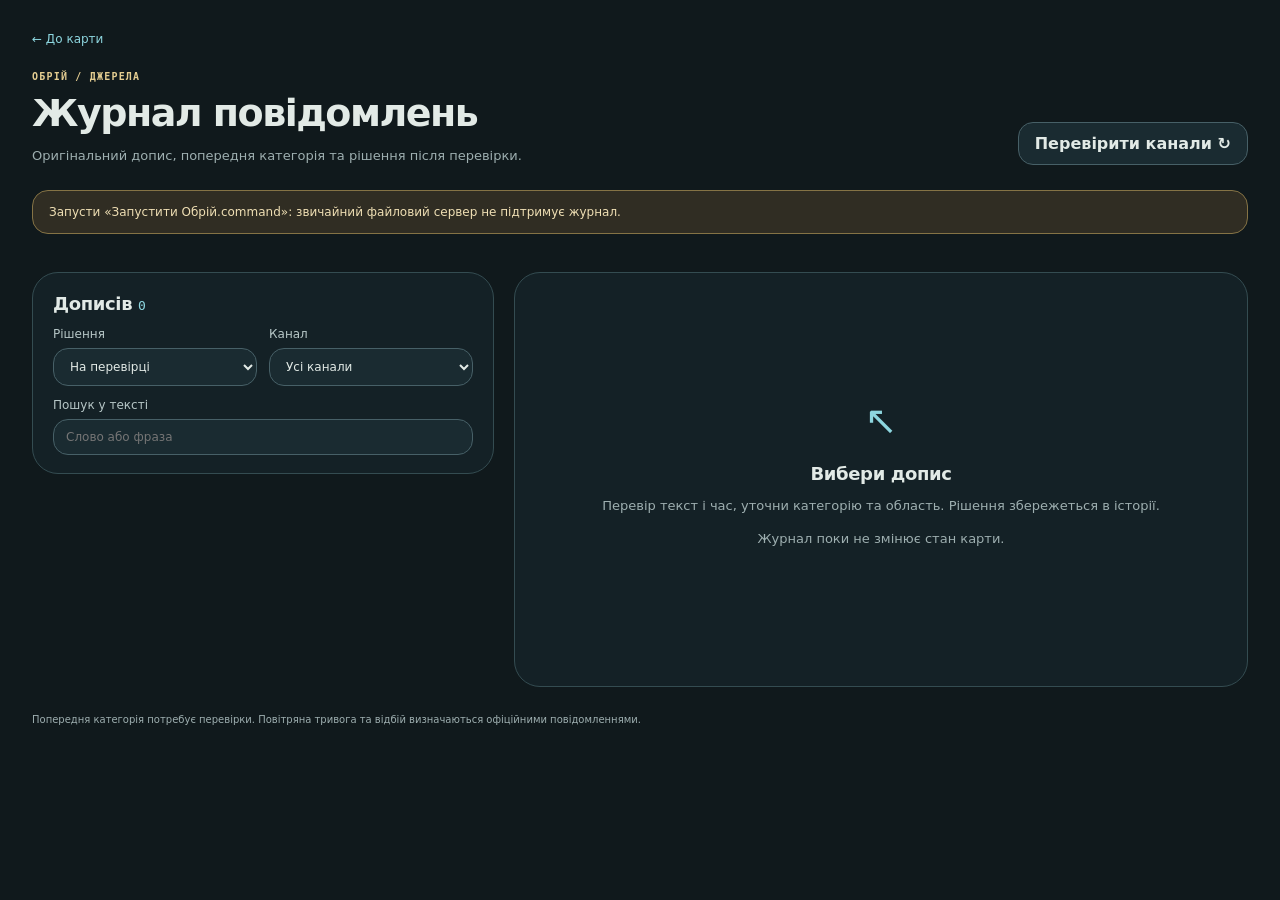
==== review.html @ 5998052c "Merge pull request #2 from Vlaxick/codex/threat-symbols Codex/threat symbols" ====
<!doctype html>
<html lang="uk">
<head>
  <meta charset="UTF-8">
  <meta name="viewport" content="width=device-width, initial-scale=1">
  <meta name="theme-color" content="#10191c">
  <title>Журнал джерел · Обрій</title>
  <link rel="stylesheet" href="./review.css?v=1">
  <script src="./review.js?v=1" defer></script>
</head>
<body>
  <main class="review-app">
    <header class="page-head"><div><a class="back" href="/">← До карти</a><p class="eyebrow">Обрій / Джерела</p><h1>Журнал повідомлень</h1><p class="intro">Оригінальний допис, попередня категорія та рішення після перевірки.</p></div><button id="refreshSources" type="button">Перевірити канали ↻</button></header>
    <div id="notice" role="status" class="notice" hidden></div>
    <section id="sources" class="sources" aria-label="Доступність каналів"></section>
    <p id="coverage" class="coverage"></p>
    <div class="workspace">
      <section class="inbox panel" aria-label="Список дописів">
        <div class="inbox-head"><h2>Дописів <span id="messageCount">0</span></h2><p id="counts"></p></div>
        <div class="filters"><label>Рішення<select id="stateFilter"><option value="pending">На перевірці</option><option value="approved">Підтверджені</option><option value="rejected">Відхилені</option><option value="">Усі дописи</option></select></label><label>Канал<select id="sourceFilter"><option value="">Усі канали</option></select></label><label class="search-label">Пошук у тексті<input id="queryFilter" type="search" placeholder="Слово або фраза" maxlength="200"></label></div>
        <div id="messageList" class="message-list" aria-label="Дописи"></div>
      </section>
      <section class="detail panel" aria-label="Перевірка допису">
        <div id="emptyDetail" class="empty-detail"><span aria-hidden="true">↖</span><h2>Вибери допис</h2><p>Перевір текст і час, уточни категорію та область. Рішення збережеться в історії.</p><p class="quiet">Журнал поки не змінює стан карти.</p></div>
        <div id="detailContent" hidden>
          <div class="detail-head"><div><p class="eyebrow" id="detailSource"></p><h2>Перевірка допису</h2></div><a id="originalLink" target="_blank" rel="noopener noreferrer">У Telegram ↗</a></div>
          <dl id="messageTimes" class="times"></dl>
          <div id="newRevision" class="notice" hidden>Є нова версія допису. <button id="reloadDetail" type="button">Завантажити її</button></div>
          <article id="originalText" class="original-text" aria-label="Оригінальний текст"></article>
          <p id="suggestionReason" class="quiet"></p>
          <form id="reviewForm">
            <label>Категорія<select id="category"><option value="alert">Повітряна тривога</option><option value="clear">Відбій повітряної тривоги</option><option value="other">Інше повідомлення</option><option value="uncertain">Потрібно уточнити</option></select></label>
            <fieldset><legend>Області, прямо зазначені в дописі</legend><div id="regionChoices" class="region-choices"></div></fieldset>
            <label>Коментар до перевірки<textarea id="reviewNote" rows="3" maxlength="3000" placeholder="Що було уточнено або чому допис відхилено"></textarea></label>
            <div class="review-actions"><button type="submit" name="decision" value="approved" class="primary">Підтвердити</button><button type="submit" name="decision" value="rejected">Відхилити</button><button type="submit" name="decision" value="pending">Залишити на перевірці</button></div>
          </form>
          <details id="revisionHistory"><summary>Версії допису <span id="revisionCount"></span></summary><div id="revisionList"></div></details>
          <details><summary>Історія перевірок <span id="reviewCount"></span></summary><div id="reviewHistory"></div></details>
        </div>
      </section>
    </div>
    <footer>Попередня категорія потребує перевірки. Повітряна тривога та відбій визначаються офіційними повідомленнями.</footer>
  </main>
</body>
</html>
---- review.css ----
:root{color-scheme:dark;font-family:Manrope,system-ui,sans-serif;background:#10191c;color:#e2eae6;--muted:#9eafb0;--line:#344c51;--cyan:#8dd6df;--gold:#e4cd91}
*{box-sizing:border-box}body{margin:0}button,input,select,textarea{font:inherit}button,a,input,select,textarea{touch-action:manipulation}button{cursor:pointer}button,a,select,input,textarea{outline-offset:4px}button:focus-visible,a:focus-visible,input:focus-visible,select:focus-visible,textarea:focus-visible{outline:2px solid var(--cyan)}[hidden]{display:none!important}a{color:var(--cyan);text-decoration:none}a:hover{text-decoration:underline}button,select,input,textarea{border:1px solid #476067;color:#e2eae6;background:#1a2b31;border-radius:15px}button{padding:11px 16px;font-weight:700}button:hover{background:#274047}button:disabled{opacity:.5;cursor:wait}input,select,textarea{padding:10px 12px;width:100%;min-width:0}textarea{resize:vertical}label{display:flex;flex-direction:column;gap:7px;font-size:12px;color:#b7c7c7}h1,h2,p{margin:0}h1{font-size:clamp(25px,3vw,38px);letter-spacing:-.04em;line-height:1.15}h2{font-size:18px;letter-spacing:-.02em}.review-app{max-width:1500px;margin:auto;padding:28px 32px}.page-head{display:flex;align-items:flex-end;justify-content:space-between;gap:24px;margin-bottom:25px}.back{display:inline-block;font-size:12px;margin-bottom:23px}.eyebrow{font:600 10px/1.5 'IBM Plex Mono',ui-monospace,monospace;text-transform:uppercase;letter-spacing:.12em;color:var(--gold);margin-bottom:8px}.intro{font-size:13px;color:var(--muted);margin-top:10px;line-height:1.5}.sources{display:grid;grid-template-columns:1fr 1fr;gap:12px}.source-card{border:1px solid var(--line);border-radius:22px;padding:16px 20px;background:#142328}.source-top{display:flex;justify-content:space-between;align-items:center;gap:12px}.source-name{font-size:14px;font-weight:700}.source-state{font:500 10px ui-monospace,monospace;color:var(--gold)}.source-state.ok{color:var(--cyan)}.source-card p{font-size:11px;line-height:1.5;color:var(--muted);margin-top:7px}.coverage{color:var(--muted);font-size:11px;line-height:1.5;margin:12px 4px 20px}.workspace{display:grid;grid-template-columns:minmax(300px,.85fr) minmax(480px,1.35fr);gap:20px;align-items:start}.panel{border:1px solid var(--line);border-radius:26px;background:#142126;overflow:hidden}.inbox-head{padding:20px 20px 13px;display:flex;align-items:baseline;gap:12px;justify-content:space-between}.inbox-head h2 span{font:500 13px ui-monospace,monospace;color:var(--cyan)}.inbox-head p{font-size:10px;color:var(--muted)}.filters{padding:0 20px 18px;display:grid;grid-template-columns:1fr 1fr;gap:12px}.search-label{grid-column:1/-1}.message-list{max-height:850px;overflow:auto;scrollbar-color:#4b686e transparent}.message-item{display:block;border:0;border-top:1px solid #2a3c41;border-radius:0;width:100%;text-align:left;background:transparent;padding:17px 20px;font-weight:400;border-left:3px solid transparent}.message-item:hover{background:#1b2e34}.message-item.selected{background:#1d343b;border-left-color:var(--cyan)}.message-meta{display:flex;gap:8px;justify-content:space-between;font:500 10px/1.4 ui-monospace,monospace;color:var(--muted)}.message-preview{display:-webkit-box;-webkit-line-clamp:3;-webkit-box-orient:vertical;overflow:hidden;font-size:13px;line-height:1.6;margin:8px 0 10px;color:#d8e2de;overflow-wrap:anywhere}.tags{display:flex;flex-wrap:wrap;gap:5px}.tag{font-size:10px;border:1px solid #435b62;border-radius:999px;padding:3px 7px;color:#bbcecf}.tag.alert,.tag.clear{color:var(--gold)}.detail{padding:24px}.detail-head{display:flex;align-items:center;justify-content:space-between;gap:15px}.detail-head>a{font-size:12px;white-space:nowrap}.times{display:grid;grid-template-columns:1fr 1fr;gap:12px;margin:20px 0}.times div{border-top:1px solid var(--line);padding-top:9px}.times dt{color:var(--muted);font-size:10px}.times dd{margin:5px 0 0;font:500 11px/1.5 ui-monospace,monospace}.original-text{white-space:pre-wrap;overflow-wrap:anywhere;font-size:14px;line-height:1.8;background:#0d1a1f;border:1px solid #31474e;border-radius:18px;padding:20px;max-height:440px;overflow:auto;user-select:text}.quiet{color:var(--muted);font-size:11px;line-height:1.6;margin:12px 0}form{display:flex;flex-direction:column;gap:18px;margin-top:22px}fieldset{border:0;margin:0;padding:0}legend{color:#b7c7c7;font-size:12px;margin-bottom:9px}.region-choices{display:grid;grid-template-columns:repeat(3,minmax(0,1fr));gap:7px;max-height:180px;overflow:auto;padding:3px}.region-choices label{flex-direction:row;align-items:center;font-size:11px;border-radius:10px;padding:6px 5px;background:#192d33}.region-choices input{width:14px;height:14px;margin:0;accent-color:#8dd6df}.review-actions{display:flex;gap:8px;flex-wrap:wrap}.review-actions button{font-size:11px}.primary{background:#2d535c;color:#e4f4f2;border-color:#7ab7bf}details{border-top:1px solid var(--line);margin-top:23px;padding-top:16px}summary{font-size:12px;font-weight:700;cursor:pointer;color:#ccdbd8}summary span{color:var(--muted);font:500 11px ui-monospace,monospace;margin-left:5px}.history-entry{margin-top:15px;padding-top:10px;border-top:1px solid #293e43;font-size:11px;color:var(--muted);line-height:1.6}.history-entry pre{white-space:pre-wrap;overflow-wrap:anywhere;font:inherit;color:#cfddda}.empty-detail{padding:100px 24px;text-align:center;color:var(--muted)}.empty-detail>span{display:block;font-size:40px;color:var(--cyan);margin-bottom:20px}.empty-detail h2{color:#e2eae6}.empty-detail p{margin-top:12px;font-size:13px;line-height:1.6}.notice{border:1px solid #857345;background:#302d23;border-radius:16px;padding:12px 16px;font-size:12px;line-height:1.5;margin-bottom:18px;color:#efdfb4}.notice.success{background:#183439;border-color:#51797d;color:#c6e5e2}.notice button{padding:5px 9px;font-size:11px;margin-left:8px}.empty-list{padding:30px 20px;color:var(--muted);font-size:12px;line-height:1.6}footer{margin-top:25px;font-size:10px;color:var(--muted);line-height:1.6}
@media(min-width:1100px){.detail{position:sticky;top:20px;max-height:calc(100vh - 40px);overflow:auto}}
@media(max-width:900px){.review-app{padding:20px 16px}.workspace{grid-template-columns:1fr}.message-list{max-height:410px}.detail{padding:20px}.page-head{align-items:flex-start}.page-head button{font-size:11px;white-space:nowrap}.region-choices{grid-template-columns:repeat(3,minmax(0,1fr))}}
@media(max-width:520px){.sources{grid-template-columns:1fr}.page-head{flex-direction:column;gap:15px}.region-choices{grid-template-columns:1fr 1fr}.detail-head{align-items:flex-start}.times{grid-template-columns:1fr}.review-app{padding:18px 12px}.filters,.inbox-head{padding-left:16px;padding-right:16px}.detail{padding:18px}.original-text{padding:15px}}
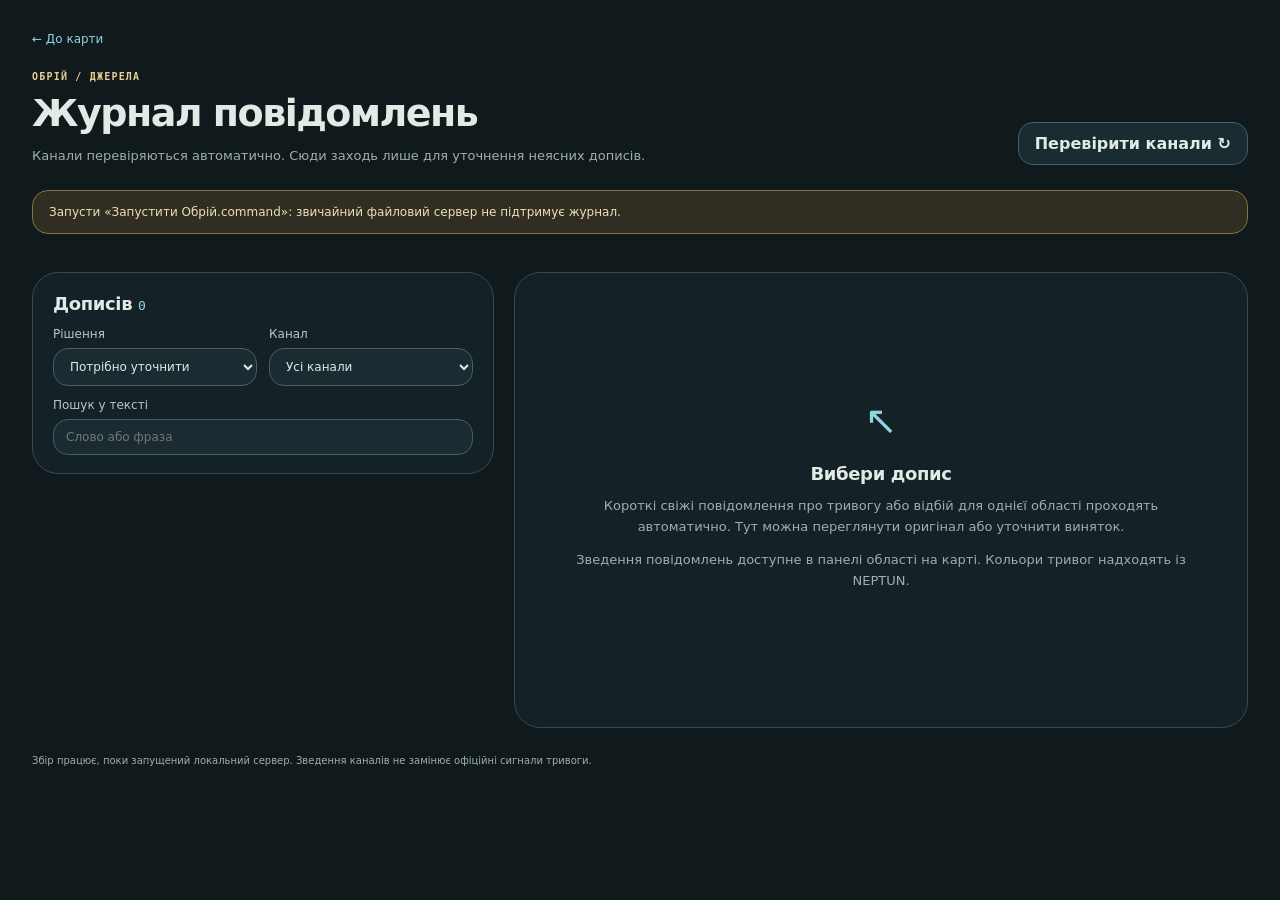
==== commit ebe80802: "Stabilize map rendering and automate regional warning bulletins" ====
--- a/review.html
+++ b/review.html
@@ -5,23 +5,23 @@
   <meta name="viewport" content="width=device-width, initial-scale=1">
   <meta name="theme-color" content="#10191c">
   <title>Журнал джерел · Обрій</title>
-  <link rel="stylesheet" href="./review.css?v=1">
-  <script src="./review.js?v=1" defer></script>
+  <link rel="stylesheet" href="./review.css?v=2">
+  <script src="./review.js?v=2" defer></script>
 </head>
 <body>
   <main class="review-app">
-    <header class="page-head"><div><a class="back" href="/">← До карти</a><p class="eyebrow">Обрій / Джерела</p><h1>Журнал повідомлень</h1><p class="intro">Оригінальний допис, попередня категорія та рішення після перевірки.</p></div><button id="refreshSources" type="button">Перевірити канали ↻</button></header>
+    <header class="page-head"><div><a class="back" href="/">← До карти</a><p class="eyebrow">Обрій / Джерела</p><h1>Журнал повідомлень</h1><p class="intro">Канали перевіряються автоматично. Сюди заходь лише для уточнення неясних дописів.</p></div><button id="refreshSources" type="button">Перевірити канали ↻</button></header>
     <div id="notice" role="status" class="notice" hidden></div>
     <section id="sources" class="sources" aria-label="Доступність каналів"></section>
-    <p id="coverage" class="coverage"></p>
+    <p id="automation" class="coverage"></p><p id="coverage" class="coverage"></p>
     <div class="workspace">
       <section class="inbox panel" aria-label="Список дописів">
         <div class="inbox-head"><h2>Дописів <span id="messageCount">0</span></h2><p id="counts"></p></div>
-        <div class="filters"><label>Рішення<select id="stateFilter"><option value="pending">На перевірці</option><option value="approved">Підтверджені</option><option value="rejected">Відхилені</option><option value="">Усі дописи</option></select></label><label>Канал<select id="sourceFilter"><option value="">Усі канали</option></select></label><label class="search-label">Пошук у тексті<input id="queryFilter" type="search" placeholder="Слово або фраза" maxlength="200"></label></div>
+        <div class="filters"><label>Рішення<select id="stateFilter"><option value="route:review">Потрібно уточнити</option><option value="route:automatic">Оброблено автоматично</option><option value="route:archive">Архів сторонніх і старих</option><option value="pending">Без ручного рішення</option><option value="approved">Підтверджені</option><option value="rejected">Відхилені</option><option value="">Усі дописи</option></select></label><label>Канал<select id="sourceFilter"><option value="">Усі канали</option></select></label><label class="search-label">Пошук у тексті<input id="queryFilter" type="search" placeholder="Слово або фраза" maxlength="200"></label></div>
         <div id="messageList" class="message-list" aria-label="Дописи"></div>
       </section>
       <section class="detail panel" aria-label="Перевірка допису">
-        <div id="emptyDetail" class="empty-detail"><span aria-hidden="true">↖</span><h2>Вибери допис</h2><p>Перевір текст і час, уточни категорію та область. Рішення збережеться в історії.</p><p class="quiet">Журнал поки не змінює стан карти.</p></div>
+        <div id="emptyDetail" class="empty-detail"><span aria-hidden="true">↖</span><h2>Вибери допис</h2><p>Короткі свіжі повідомлення про тривогу або відбій для однієї області проходять автоматично. Тут можна переглянути оригінал або уточнити виняток.</p><p class="quiet">Зведення повідомлень доступне в панелі області на карті. Кольори тривог надходять із NEPTUN.</p></div>
         <div id="detailContent" hidden>
           <div class="detail-head"><div><p class="eyebrow" id="detailSource"></p><h2>Перевірка допису</h2></div><a id="originalLink" target="_blank" rel="noopener noreferrer">У Telegram ↗</a></div>
           <dl id="messageTimes" class="times"></dl>
@@ -39,7 +39,7 @@
         </div>
       </section>
     </div>
-    <footer>Попередня категорія потребує перевірки. Повітряна тривога та відбій визначаються офіційними повідомленнями.</footer>
+    <footer>Збір працює, поки запущений локальний сервер. Зведення каналів не замінює офіційні сигнали тривоги.</footer>
   </main>
 </body>
 </html>
